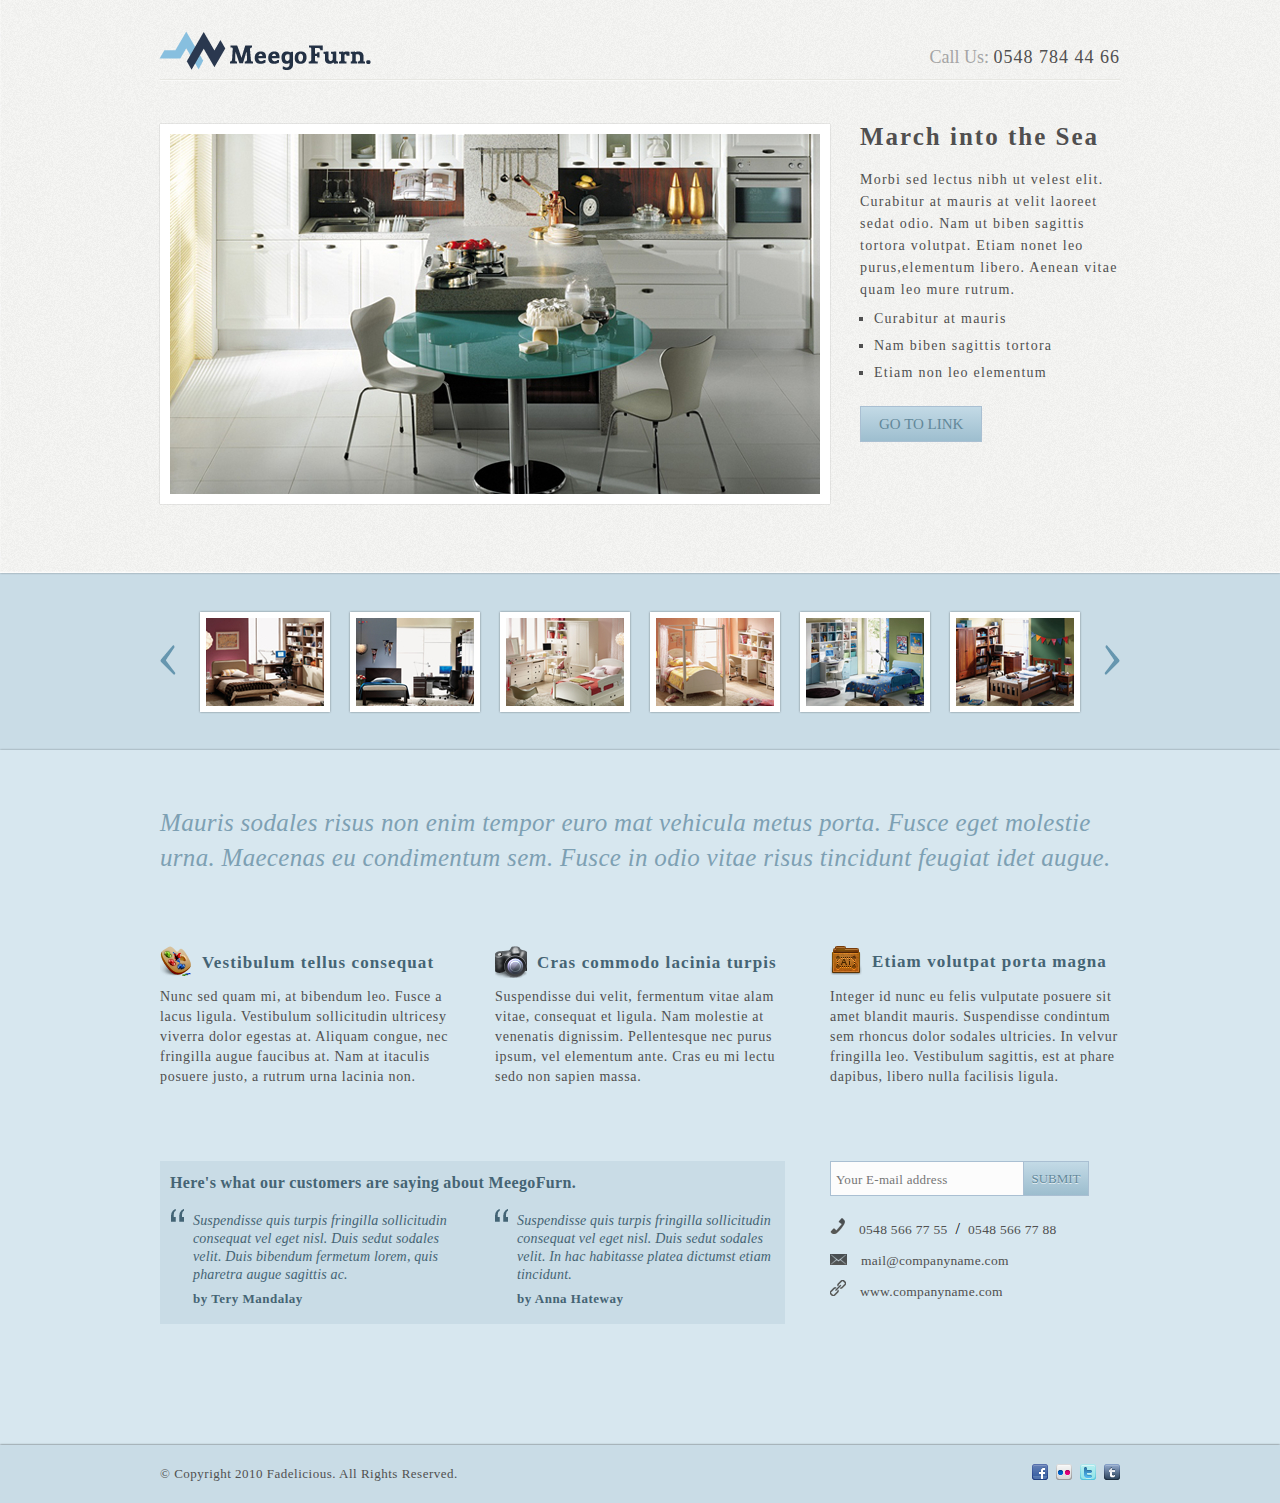
==== index.html @ 45d64d2b "Rename page.html to index.html" ====
<!doctype html>
<html>
  <head>
    <meta charset="utf-8" />
    <title>Index page</title>
    <meta http-equiv="X-UA-Compatible" content="IE=Edge" />
    <meta name="viewport" content="width=device-width, initial-scale=1" />
    <meta name="theme-color" content="#fff" />
    <meta name="format-detection" content="telephone=no" />
    <!-- Fonts -->
    <link href="http://allfont.ru/allfont.css?fonts=lucida-sans-unicode" rel="stylesheet" type="text/css" />
    <link href="http://allfont.ru/allfont.css?fonts=charis-sil" rel="stylesheet" type="text/css" />
    <link rel="stylesheet" media="all" href="css/app.css" />
  </head>
  <body>
    <!-- BEGIN content -->
    <div class="out">
      <div class="hero block-shadow" style="background-image: url(../img/header_bg.jpg);">
        <div class="container">
          <div class="header">
            <div class="header__logo" style="z-index: 100">
              <a href="#"><img src="../img/logo.png" alt=""></a>
            </div>
            <div class="header__phone"> Call Us: <a href="tel:">0548 784 44 66</a>
            </div>
          </div>
          <div class="product">
            <div class="product__img block-shadow">
              <img src="../img/header.jpg" alt="" style="float: left">
            </div>
            <div class="product__text">
              <h2>March into the Sea</h2>
              <p>Morbi sed lectus nibh ut velest elit. Curabitur at mauris at velit laoreet sedat odio. Nam ut biben sagittis tortora volutpat. Etiam nonet leo purus,elementum libero. Aenean vitae quam leo mure rutrum.</p>
              <ul>
                <li>Curabitur at mauris</li>
                <li>Nam biben sagittis tortora</li>
                <li>Etiam non leo elementum</li>
              </ul>
              <div class="product__button">
                <a href="#">Go to link</a>
              </div>
            </div>
          </div>
        </div>
      </div>
      <div class="section slider-box">
        <div class="container" style="position: relative;">
          <div class="arrow-left">
            <img src="../img/arrow-left.png">
          </div>
          <div class="slider">
            <img src="../img/slider1.jpg" alt="slide1">
            <img src="../img/slider2.jpg" alt="slide2">
            <img src="../img/slider3.jpg" alt="slide3">
            <img src="../img/slider4.jpg" alt="slide4">
            <img src="../img/slider5.jpg" alt="slide5">
            <img src="../img/slider6.jpg" alt="slide6">
          </div>
          <div class="arrow-right">
            <img src="../img/arrow-right.png">
          </div>
        </div>
      </div>
      <div class="section description">
        <div class="container">
          <div class="top"> Mauris sodales risus non enim tempor euro mat vehicula metus porta. Fusce eget molestie urna. Maecenas eu condimentum sem. Fusce in odio vitae risus tincidunt feugiat idet augue. </div>
          <div class="middle">
            <div class="middle-block">
              <div class="middle-block__title">
                <img src="../img/col1.svg" alt="">
                <span>Vestibulum tellus consequat</span>
              </div>
            </div>
            <div class="middle-block">
              <div class="middle-block__title">
                <img src="../img/col2.svg" alt="">
                <span>Cras commodo lacinia turpis</span>
              </div>
            </div>
            <div class="middle-block">
              <div class="middle-block__title">
                <img src="../img/col3.svg" alt="">
                <span>Etiam volutpat porta magna</span>
              </div>
            </div>
          </div>
          <div class="middle-text" style="display: flex; width: 100%">
            <div style="width: 290px; margin-right: 45px">
              <p>Nunc sed quam mi, at bibendum leo. Fusce a lacus ligula. Vestibulum sollicitudin ultricesy viverra dolor egestas at. Aliquam congue, nec fringilla augue faucibus at. Nam at itaculis posuere justo, a rutrum urna lacinia non.</p>
            </div>
            <div style="width: 290px; margin-right: 45px">
              <p>Suspendisse dui velit, fermentum vitae alam vitae, consequat et ligula. Nam molestie at venenatis dignissim. Pellentesque nec purus ipsum, vel elementum ante. Cras eu mi lectu sedo non sapien massa.</p>
            </div>
            <div style="width: 290px">
              <p>Integer id nunc eu felis vulputate posuere sit amet blandit mauris. Suspendisse condintum sem rhoncus dolor sodales ultricies. In velvur fringilla leo. Vestibulum sagittis, est at phare dapibus, libero nulla facilisis ligula.</p>
            </div>
          </div>
          <div style="clear: both"></div>
          <div class="bottom">
            <div class="bottom__quotes">
              <p>Here's what our customers are saying about MeegoFurn.</p>
              <div class="bottom__quotes-block">
                <div class="bottom__quote">
                  <img src="../img/quotes.png" alt="">
                  <p class="bottom__quote-text">Suspendisse quis turpis fringilla sollicitudin consequat vel eget nisl. Duis sedut sodales velit. Duis bibendum fermetum lorem, quis pharetra augue sagittis ac.</p>
                  <p class="bottom__quote-author">by Tery Mandalay</p>
                </div>
                <div class="bottom__quote">
                  <img src="../img/quotes.png" alt="">
                  <p class="bottom__quote-text">Suspendisse quis turpis fringilla sollicitudin consequat vel eget nisl. Duis sedut sodales velit. In hac habitasse platea dictumst etiam tincidunt.</p>
                  <p class="bottom__quote-author">by Anna Hateway</p>
                </div>
              </div>
            </div>
            <div class="bottom__feedback">
              <div class="bottom__feedback-input">
                <input type="text" placeholder="Your E-mail address">
                <input type="submit" value="submit">
              </div>
              <div class="bottom__feedback-contacts">
                <img src="../img/phone.svg" alt="">
                <a href="tel:05485667755">0548 566 77 55</a><span> / </span><a href="tel:05485667788">0548 566 77 88</a>
              </div>
              <div class="bottom__feedback-contacts">
                <img src="../img/e-mail.svg" alt="">
                <a href="email:mail@companyname.com">mail@companyname.com</a>
              </div>
              <div class="bottom__feedback-contacts">
                <img src="../img/website.svg" alt="">
                <a href="www.companyname.com">www.companyname.com</a>
              </div>
            </div>
          </div>
        </div>
      </div>
      <footer>
        <div class="container">
          <p class="copyright">© Copyright 2010 Fadelicious. All Rights Reserved.</p>
          <div class="social-icons">
            <a href="#"><img src="../img/Facebook.svg" alt=""></a>
            <a href="#"><img src="../img/Flickr.svg" alt=""></a>
            <a href="#"><img src="../img/Twitter.svg" alt=""></a>
            <a href="#"><img src="../img/Tumblr.svg" alt=""></a>
          </div>
        </div>
      </footer>
    </div>
    <!-- END content -->
    
    <!-- BEGIN scripts -->
    <script type="text/javascript" src="js/app.js"></script>
    <!-- END scripts -->
  </body>
</html>
---- css/app.css ----
a,abbr,acronym,address,applet,article,aside,audio,b,big,blockquote,body,canvas,caption,center,cite,code,dd,del,details,dfn,div,dl,dt,em,embed,figcaption,figure,footer,form,h1,h2,h3,h4,h5,h6,header,hgroup,html,i,iframe,ins,kbd,label,legend,li,mark,menu,nav,object,ol,output,p,pre,q,ruby,s,samp,section,small,span,strike,strong,sub,summary,sup,table,tbody,td,tfoot,th,thead,time,tr,tt,u,ul,var,video{margin:0;padding:0;border:0;vertical-align:baseline}fieldset,img{margin:0;padding:0;vertical-align:baseline}html{-ms-text-size-adjust:100%;-webkit-text-size-adjust:100%;-webkit-box-sizing:border-box;box-sizing:border-box}a img,fieldset,img{border:0}input[type=email],input[type=tel],input[type=text],textarea{-webkit-appearance:none}button,input[type=submit]{cursor:pointer}button::-moz-focus-inner,input[type=submit]::-moz-focus-inner{padding:0;border:0}textarea{overflow:auto}button,input{margin:0;padding:0;border:0}a,a:focus,button,div,h1,h2,h3,h4,h5,h6,input,select,span,textarea{outline:0}ol,ul{list-style-type:none}table{border-spacing:0;border-collapse:collapse;width:100%}*,:after,:before{-webkit-box-sizing:inherit;box-sizing:inherit}.icon-facebook{width:.53em;height:1em;fill:none}.icon-logo{width:5.44em;height:1em;fill:#000}body{font-family:'Lucida Sans Unicode'}.container{margin:0 auto;max-width:960px}.container:after{content:" ";display:table;clear:both}.hero{padding-top:31px;padding-bottom:69px;background-repeat:no-repeat;-webkit-box-shadow:0 0 2px 0 rgba(0,0,0,.38);box-shadow:0 0 2px 0 rgba(0,0,0,.38)}.block-shadow,.description .middle div,.header,.hero{position:relative}.block-shadow:after,.block-shadow:before{content:"";position:absolute;z-index:-1;-webkit-box-shadow:0 2px 40px rgba(0,0,0,.8);box-shadow:0 2px 40px rgba(0,0,0,.8);top:50%;bottom:-5px;left:10px;right:10px;border-radius:800px/10px}.block-shadow:after{left:auto;-webkit-transform:skew(8deg) rotate(3deg);-ms-transform:skew(8deg) rotate(3deg);transform:skew(8deg) rotate(3deg)}.header{height:49px;border-bottom:1px solid #e7e7e2;-webkit-box-shadow:0 1px 0 0 rgba(255,255,255,.55);-webkit-box-shadow--moz-box-shadow:0 1px 0 0 rgba(255,255,255,.55);box-shadow:0 1px 0 0 rgba(255,255,255,.55)}.header__logo{float:left;margin-left:-1px}.header__phone,.header__phone a{font-weight:400;font-size:18px;line-height:17px}.header__phone{position:absolute;right:0;bottom:13px;font-family:CharisSIL;color:#a5a5a5}.header__phone a,.product__button a{text-decoration:none;font-family:CharisSIL}.header__phone a{letter-spacing:1px;color:#504f4f}.product{margin-top:45px}.product__img{background-color:#fff;padding:10px;max-width:670px;max-height:380px;float:left;margin-top:2px;margin-right:30px;-webkit-box-shadow:0 0 1px 0 rgba(0,0,0,.38);box-shadow:0 0 1px 0 rgba(0,0,0,.38)}.product__img,.product__img img{overflow:hidden}.product__text h2{letter-spacing:2px;font-family:'Charis SIL';color:#504f4f;font-size:25px;font-weight:700;line-height:30px;text-shadow:0 1px 0 rgba(255,255,255,.55);margin-top:-3px;margin-bottom:17px}.product__text p,.product__text ul{font-family:LucidaSans;color:#505050;font-size:14px;letter-spacing:1.25px;line-height:22px;margin-bottom:4px}.product__text ul{line-height:27px;list-style-type:square;position:relative;left:14px;margin-bottom:21px}.product__button{float:left;background:-webkit-linear-gradient(90deg,#9cbdce 0%,#c3dae6 100%);background:-o-linear-gradient(90deg,#9cbdce 0%,#c3dae6 100%);background:-webkit-gradient(linear,left bottom,left top,from(#9cbdce),to(#c3dae6));background:-webkit-linear-gradient(bottom,#9cbdce 0%,#c3dae6 100%);background:-o-linear-gradient(bottom,#9cbdce 0%,#c3dae6 100%);background:linear-gradient(0deg,#9cbdce 0%,#c3dae6 100%)}.product__button a{padding:9px 18px;border:1px solid #a9bfd2;text-transform:uppercase;color:#62889a;font-size:15px;line-height:35px}.slider-box .container{display:-webkit-box;display:-ms-flexbox;display:flex;display-flex-direction:column;display-justify-content:center}.arrow-left,.arrow-right{position:absolute;top:50%;-webkit-transform:translate(0,-50%);-ms-transform:translate(0,-50%);transform:translate(0,-50%)}.arrow-left{left:0}.arrow-right{right:0}.slider-box{z-index:5;background-color:#c9dce6;-webkit-box-shadow:0 1px 2px 0 rgba(0,0,0,.22);box-shadow:0 1px 2px 0 rgba(0,0,0,.22)}.slider{margin:39px auto 34px}.slider img{-webkit-box-shadow:0 0 2px 0 rgba(0,0,0,.44);box-shadow:0 0 2px 0 rgba(0,0,0,.44);margin-right:16px;margin-left:0;width:130px;height:100px;padding:6px;background-color:#fff}.slider img:last-child{margin-right:0}.description{-webkit-box-shadow:0 0 2px 0 rgba(0,0,0,.38);box-shadow:0 0 2px 0 rgba(0,0,0,.38);background-color:#d7e7ef;padding-bottom:121px}.description .top{font-size:25px;line-height:35px;color:#7da0b3;font-family:"Charis SIL";font-style:italic;padding:55px 0 71px;letter-spacing:.3px}.description .middle span{position:absolute;top:50%;left:37px;-webkit-transform:translate(0,-32%);-ms-transform:translate(0,-32%);transform:translate(0,-32%);letter-spacing:1.1px;margin-left:5px;margin-top:-5px;font-size:17px;color:#456474;font-family:"CharisSIL";font-weight:700}.description .middle-text p{letter-spacing:.72px;margin-top:5px;font-size:14px;line-height:20px;color:#505050;font-family:"Lucida Sans"}.middle-block{width:290px;float:left;margin-right:45px}.middle-block:last-child{margin-right:0}.bottom{margin-top:74px;display:-moz-flex;display:-ms-flex;display:-o-flex;display:-webkit-box;display:-ms-flexbox;display:flex}.bottom__quotes{background-color:#c9dce6;width:625px;margin-right:45px}.bottom__quotes>p{letter-spacing:.35px;font-size:16px;line-height:19px;color:#456474;font-family:"Charis SIL";font-weight:700;margin-top:12px;margin-left:10px;margin-bottom:20px}.bottom__feedback{-webkit-box-flex:1;-ms-flex:1;flex:1}.bottom__quotes-block{display:-moz-flex;display:-ms-flex;display:-o-flex;display:-webkit-box;display:-ms-flexbox;display:flex}.bottom__quote{width:263px;float:left;letter-spacing:.16px;position:relative;margin-left:33px}.bottom__quote:first-child{margin-right:28px}.bottom__quote span{position:absolute;top:0;left:-16px;font-size:50px;line-height:18px;color:#456474;font-family:"Lucida Sans"}.bottom__quote img{position:absolute;top:-3px;left:-22px;height:13px;width:13px}.bottom__quote-text{font-style:italic;margin-bottom:6px;font-size:14px}.bottom__quote-author{margin-bottom:16px;letter-spacing:.5px;font-size:13px;font-weight:600}.bottom__quote-author,.bottom__quote-text{line-height:18px;color:#456474;font-family:"Lucida Sans"}.bottom__feedback-input{margin-bottom:18px}.bottom__feedback-input input[type=text]{float:left;border:1px solid #a9bfd2;-webkit-box-sizing:border-box;box-sizing:border-box;background-color:#fcfcfc;height:35px;width:194px;font-family:LucidaSans;color:#7a7a7a;font-size:13px;line-height:35px;padding-left:5px;padding-top:2px;letter-spacing:.28px}.bottom__feedback-input input[type=submit]{border:1px solid #a9bfd2;border-left:none;background:-webkit-linear-gradient(90deg,#9cbdce 0%,#c3dae6 100%);background:-o-linear-gradient(90deg,#9cbdce 0%,#c3dae6 100%);background:-webkit-gradient(linear,left bottom,left top,from(#9cbdce),to(#c3dae6));background:-webkit-linear-gradient(bottom,#9cbdce 0%,#c3dae6 100%);background:-o-linear-gradient(bottom,#9cbdce 0%,#c3dae6 100%);background:linear-gradient(0deg,#9cbdce 0%,#c3dae6 100%);width:65px;height:35px;font-family:CharisSIL;color:#62889a;font-size:13px;font-weight:400;line-height:27px;text-shadow:0 1px 0 rgba(255,255,255,.75);text-transform:uppercase;text-align:center}.bottom__feedback-contacts{float:left;width:100%}.bottom__feedback-contacts img{margin-right:10px}.bottom__feedback-contacts a{text-decoration:none;letter-spacing:.3px;font-family:LucidaSans;color:#505050;font-size:13.5px;line-height:31px;text-align:left}.bottom__feedback-contacts span{margin:0 4px}footer{-webkit-box-shadow:0 0 2px 0 rgba(0,0,0,.68);box-shadow:0 0 2px 0 rgba(0,0,0,.68);background-color:#c9dce6}.copyright{letter-spacing:.5px;float:left;font-family:LucidaSans;color:#505050;font-size:13px;line-height:46px;margin-top:6px;margin-bottom:0}.copyright p{margin:0}.social-icons{float:right;margin:19px 0}.social-icons a{margin-left:4px}@media only screen and (max-width:1000px){.container{margin:0 20px}}@media (prefers-reduced-motion:reduce){*{-webkit-transition:none!important;-o-transition:none!important;transition:none!important}}
/*# sourceMappingURL=app.css.map */
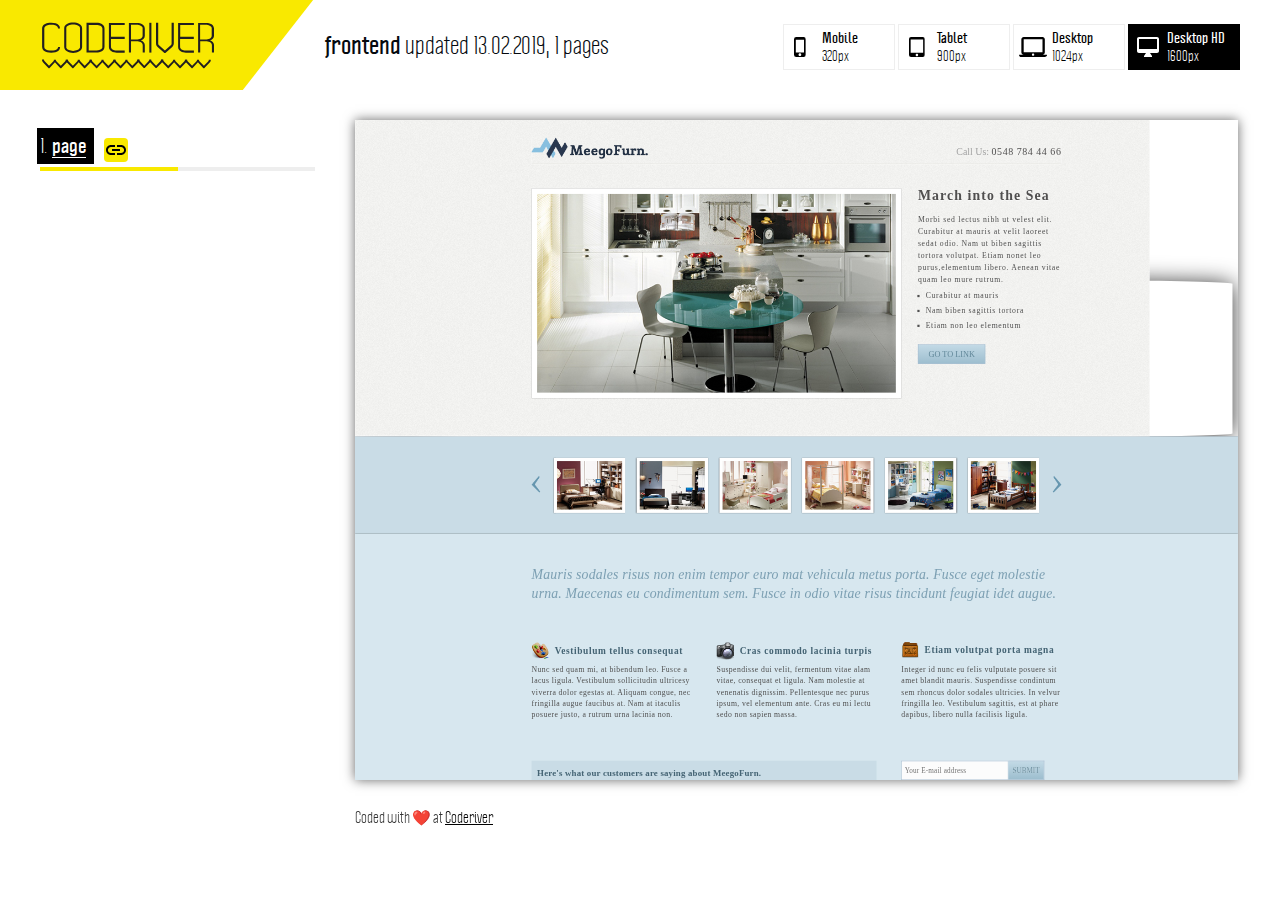
==== commit c5a62b1b: "Add files via upload" ====
--- a/index.html
+++ b/index.html
@@ -1,154 +1,598 @@
 <!doctype html>
 <html>
-  <head>
-    <meta charset="utf-8" />
-    <title>Index page</title>
-    <meta http-equiv="X-UA-Compatible" content="IE=Edge" />
-    <meta name="viewport" content="width=device-width, initial-scale=1" />
-    <meta name="theme-color" content="#fff" />
-    <meta name="format-detection" content="telephone=no" />
-    <!-- Fonts -->
-    <link href="http://allfont.ru/allfont.css?fonts=lucida-sans-unicode" rel="stylesheet" type="text/css" />
-    <link href="http://allfont.ru/allfont.css?fonts=charis-sil" rel="stylesheet" type="text/css" />
-    <link rel="stylesheet" media="all" href="css/app.css" />
-  </head>
-  <body>
-    <!-- BEGIN content -->
-    <div class="out">
-      <div class="hero block-shadow" style="background-image: url(../img/header_bg.jpg);">
-        <div class="container">
-          <div class="header">
-            <div class="header__logo" style="z-index: 100">
-              <a href="#"><img src="../img/logo.png" alt=""></a>
-            </div>
-            <div class="header__phone"> Call Us: <a href="tel:">0548 784 44 66</a>
-            </div>
-          </div>
-          <div class="product">
-            <div class="product__img block-shadow">
-              <img src="../img/header.jpg" alt="" style="float: left">
-            </div>
-            <div class="product__text">
-              <h2>March into the Sea</h2>
-              <p>Morbi sed lectus nibh ut velest elit. Curabitur at mauris at velit laoreet sedat odio. Nam ut biben sagittis tortora volutpat. Etiam nonet leo purus,elementum libero. Aenean vitae quam leo mure rutrum.</p>
-              <ul>
-                <li>Curabitur at mauris</li>
-                <li>Nam biben sagittis tortora</li>
-                <li>Etiam non leo elementum</li>
-              </ul>
-              <div class="product__button">
-                <a href="#">Go to link</a>
-              </div>
-            </div>
-          </div>
-        </div>
-      </div>
-      <div class="section slider-box">
-        <div class="container" style="position: relative;">
-          <div class="arrow-left">
-            <img src="../img/arrow-left.png">
-          </div>
-          <div class="slider">
-            <img src="../img/slider1.jpg" alt="slide1">
-            <img src="../img/slider2.jpg" alt="slide2">
-            <img src="../img/slider3.jpg" alt="slide3">
-            <img src="../img/slider4.jpg" alt="slide4">
-            <img src="../img/slider5.jpg" alt="slide5">
-            <img src="../img/slider6.jpg" alt="slide6">
-          </div>
-          <div class="arrow-right">
-            <img src="../img/arrow-right.png">
-          </div>
-        </div>
-      </div>
-      <div class="section description">
-        <div class="container">
-          <div class="top"> Mauris sodales risus non enim tempor euro mat vehicula metus porta. Fusce eget molestie urna. Maecenas eu condimentum sem. Fusce in odio vitae risus tincidunt feugiat idet augue. </div>
-          <div class="middle">
-            <div class="middle-block">
-              <div class="middle-block__title">
-                <img src="../img/col1.svg" alt="">
-                <span>Vestibulum tellus consequat</span>
-              </div>
-            </div>
-            <div class="middle-block">
-              <div class="middle-block__title">
-                <img src="../img/col2.svg" alt="">
-                <span>Cras commodo lacinia turpis</span>
-              </div>
-            </div>
-            <div class="middle-block">
-              <div class="middle-block__title">
-                <img src="../img/col3.svg" alt="">
-                <span>Etiam volutpat porta magna</span>
-              </div>
-            </div>
-          </div>
-          <div class="middle-text" style="display: flex; width: 100%">
-            <div style="width: 290px; margin-right: 45px">
-              <p>Nunc sed quam mi, at bibendum leo. Fusce a lacus ligula. Vestibulum sollicitudin ultricesy viverra dolor egestas at. Aliquam congue, nec fringilla augue faucibus at. Nam at itaculis posuere justo, a rutrum urna lacinia non.</p>
-            </div>
-            <div style="width: 290px; margin-right: 45px">
-              <p>Suspendisse dui velit, fermentum vitae alam vitae, consequat et ligula. Nam molestie at venenatis dignissim. Pellentesque nec purus ipsum, vel elementum ante. Cras eu mi lectu sedo non sapien massa.</p>
-            </div>
-            <div style="width: 290px">
-              <p>Integer id nunc eu felis vulputate posuere sit amet blandit mauris. Suspendisse condintum sem rhoncus dolor sodales ultricies. In velvur fringilla leo. Vestibulum sagittis, est at phare dapibus, libero nulla facilisis ligula.</p>
-            </div>
-          </div>
-          <div style="clear: both"></div>
-          <div class="bottom">
-            <div class="bottom__quotes">
-              <p>Here's what our customers are saying about MeegoFurn.</p>
-              <div class="bottom__quotes-block">
-                <div class="bottom__quote">
-                  <img src="../img/quotes.png" alt="">
-                  <p class="bottom__quote-text">Suspendisse quis turpis fringilla sollicitudin consequat vel eget nisl. Duis sedut sodales velit. Duis bibendum fermetum lorem, quis pharetra augue sagittis ac.</p>
-                  <p class="bottom__quote-author">by Tery Mandalay</p>
+<head lang="en">
+  <meta charset="UTF-8">
+  <title>frontend</title>
+  <style>
+    *{margin:0;padding: 0;box-sizing: border-box}
+
+    @font-face {
+        font-family: 'Politica';
+        src: url([data-uri]) format('woff');
+        font-weight: normal;
+        font-style: normal;
+
+    }
+
+
+    @font-face {
+        font-family: 'PoliticaBold';
+        src: url([data-uri]) format('woff');
+        font-weight: normal;
+        font-style: normal;
+    }
+    :root{
+    	--main-color: #f9e900;
+    }
+    body {
+      color: #333;
+      margin: 0;
+      padding: 0 40px;
+      font-size: 20px;
+      line-height: 1.6;
+      font-family: 'Politica', serif;
+    }
+    .icon-logo { width: 3.66em; height: 1em; fill: #221F20; }
+    .icon-desktop { width: 1.41em; height: 1em; fill: #000; }
+    .icon-link { width: 2em; height: 1em; fill: #000; }
+    .icon-mobile { width: 0.59em; height: 1em; fill: #000; }
+    .icon-tablet { width: 0.79em; height: 1em; fill: #000; }
+    .icon-watch { width: 0.67em; height: 1em; fill: #000; }
+    .icon-wide { width: 1.1em; height: 1em; fill: #000; }
+
+    section{
+      width: 300px;
+      padding: 30px 0;
+    }
+
+    .preview{
+      position: fixed;
+      right: 42px;
+      top: 120px;
+      left: 355px;
+      bottom: 120px;
+      
+    }
+    iframe{
+		opacity: 1;
+		box-shadow: 0 0 8px rgba(#000,.5);
+		margin: 0 auto;
+		transform-origin: 0 0;
+		box-shadow: 0 0 20px rgba(0,0,0,.6);
+    }
+
+
+    .preview footer{
+      position: absolute;
+      bottom: -50px;
+      right: 0;
+      left: 0;
+      padding: 0;
+    }
+    .preview footer a{
+    	color: #000;
+    }
+
+    .pagelist{
+      list-style-type: none;
+      padding-top: 100px;
+      width: 275px;
+    }
+    .pagelist li{
+      margin-bottom: 25px;
+    }
+    .pagelist li:last-child{
+    	margin-bottom: 0;
+    }
+
+    .pagelist__preview{
+      display: inline-block;
+      box-shadow: none;
+      padding: 5px 20px;
+      border: 1px solid #000;
+      font-size: 13px;
+      margin-top: 10px;
+      text-transform: uppercase;
+      text-shadow: none;
+      font-size: 24px;
+    }
+    .pagelist__title{
+      color: #000;
+      text-decoration: none;
+      padding: 5px 8px 5px 3px;
+      position: relative;
+      left: -3px;
+    }
+    .is-notready .pagelist__title{
+      color: #aaaaaa;
+      background: #fff;
+      pointer-events: none;
+    }
+    .pagelist__title span{
+      margin-right: 5px;
+    }
+    .pagelist__title em{
+      font-style: normal;
+      font-weight: normal;
+      font-family: 'PoliticaBold',sans-serif;
+      position: relative;
+      display: inline-block;
+    }
+    .pagelist__title em:before{
+      content: "";
+      position: absolute;
+      bottom: 4px;
+      width: 100%;
+      left: 0;
+      border-top: 1px solid currentColor;
+    }
+    .pagelist__title.is-active{
+      background: #000;
+      color: #fff;
+    }
+    .pagelist__url{
+      width: 24px;
+      height: 24px;
+      border-radius: 4px;
+      background: #f9e900;
+      background: var(--main-color);
+      display: inline-block;
+      position: relative;
+      vertical-align: middle;
+      margin-left: 4px;
+    }
+    .is-notready .pagelist__url{
+      background: #eeeeee;
+      pointer-events: none;
+    }
+    .pagelist__url .icon{
+      fill: #000;
+      font-size: 10px;
+      position: absolute;
+      top: 50%;
+      left: 50%;
+      transform: translate(-50%,-50%);
+    }
+    .is-notready .pagelist__url .icon{
+      fill:#aaaaaa;
+    }
+    .pagelist__progress{
+      height: 4px;
+      background: #eeeeee;
+      margin-top: 5px;
+    }
+    .pagelist__progress i{
+      height: 4px;
+      display: block;
+      background: #f9e900;
+      background: var(--main-color);
+    }
+
+
+
+    header{
+      overflow: hidden;
+      line-height: 1;
+      /*height: 100px;*/
+      height: 90px;
+      position: fixed;
+      top: 0;
+      left: 0;
+      right: 0;
+      z-index: 200;
+      background: #fff;
+    }
+    header h1{
+      background: #f9e900;
+      background: var(--main-color);
+      height: 91px;
+      position: relative;
+      width: 242px;
+      display: inline-block;
+      vertical-align: top;
+    }
+    header h1:before{
+      width: 200px;
+      height: 200px;
+      position: absolute;
+      right: 0;
+      bottom: 0;
+      content: "";
+      background: #f9e900;
+      background: var(--main-color);
+      transform: rotate(38deg);
+      transform-origin: 100% 100%;
+    }
+    header h1 a{
+      display: block;
+      position: absolute;
+      left: 42px;
+      top: 22px;
+      
+    }
+    header h1 .icon{
+      font-size: 47px;
+    }
+    .header__updated{
+      font-size: 24px;
+      height: 90px;
+      line-height: 90px;
+      color: #050a0f;
+      display: inline-block;
+      vertical-align: top;
+      margin-left: 80px;
+    }
+    .header__updated em{
+      font-weight: normal;
+      font-family: 'PoliticaBold',sans-serif;
+      font-style: normal;
+    }
+    .types{
+      position: absolute;
+      right: 40px;
+      top: 24px;
+    }
+    .types button,.types button:active{
+      height: 46px;
+      width: 112px;
+      border: 1px solid #eee;
+      background: #fff;
+      font-size: 14px;
+      color: #000;
+      text-align: left;
+      font-family: 'Politica', serif;
+      padding-left: 38px;
+      position: relative;
+      outline: none;
+    }
+    .types strong{
+      font-weight: normal;
+      font-family: 'PoliticaBold',sans-serif;
+    }
+    .types .icon{
+      position: absolute;
+      top: 50%;
+      left: 10px;
+      transform: translate(0, -50%);
+      font-size: 20px;
+    }
+    .types .icon-desktop{left: 5px;}
+    .types .icon-wide{left: 8px;}
+
+    .types button.is-active{
+      border-color: #000;
+      color: #fff;
+      background: #000;
+    }
+    .types button.is-active .icon{
+      color: #fff;
+      fill: #fff;
+    }
+    .types span{
+      display: block;
+    }
+    footer{
+      font-size: 15px;
+      text-align: center;
+      padding: 20px 50px;
+      text-align: left;
+      margin-top: 100px;
+    }
+    @media (max-width: 1200px){
+      .header__updated{
+        position: absolute;
+        right: 42px;
+        bottom: 0;
+        line-height: 1;
+        height: auto;
+        margin: 0;
+        font-size: 14px;
+      }
+    }
+    @media (max-width: 780px){
+      body{
+        padding: 0;
+      }
+      .preview iframe,.types{
+        display: none;
+      }
+      .preview{
+      	position: static;
+      	text-align: center;
+      }
+      .preview footer{
+      	position: static;
+      	text-align: center;
+      	margin: 0;
+      	padding: 0 0 20px 0;
+      }
+      header{
+        position: relative;
+        height: auto;
+        text-align: center;
+      }
+      header h1{
+        display: block;
+        width: auto;
+        height: auto;
+        padding: 20px 0 30px;
+      }
+      header h1 a{
+        position: static;
+      }
+      header .icon{
+        font-size: 30px;
+      }
+      .header__updated{
+        display: block;
+        text-align: center;
+        font-size: 14px;
+        line-height: 1;
+        text-align: center;
+        padding: 0;
+        height: auto;
+        margin: 0;
+        position: absolute;
+        bottom: 10px;
+        left: 0;
+        right: 0;
+      }
+      section{
+        margin: 0;
+        width: auto;
+        padding: 0;
+      }
+      .pagelist{
+        margin: 0;
+        padding: 20px;
+        width: auto;
+      }
+    }
+  </style>
+</head>
+<body>
+<svg style="display:none" xmlns="http://www.w3.org/2000/svg">
+<symbol id="icon-desktop" viewBox="0 0 24 17">
+    <title>
+        Shape
+    </title>
+    <path d="M20 15c1.1 0 1.99-.9 1.99-2L22 2c0-1.1-.9-2-2-2H4C2.9 0 2 .9 2 2v11c0 1.1.9 2 2 2H0c0 1.1.9 2 2 2h20c1.1 0 2-.9 2-2h-4zM4 2h16v11H4V2zm8 14c-.55 0-1-.45-1-1s.45-1 1-1 1 .45 1 1-.45 1-1 1z" fill-rule="evenodd"/>
+</symbol><symbol id="icon-link" viewBox="0 0 20 10">
+    <title>
+        Shape
+    </title>
+    <path d="M1.9 5c0-1.71 1.39-3.1 3.1-3.1h4V0H5C2.24 0 0 2.24 0 5s2.24 5 5 5h4V8.1H5C3.29 8.1 1.9 6.71 1.9 5zM6 6h8V4H6v2zm9-6h-4v1.9h4c1.71 0 3.1 1.39 3.1 3.1 0 1.71-1.39 3.1-3.1 3.1h-4V10h4c2.76 0 5-2.24 5-5s-2.24-5-5-5z" fill-rule="evenodd"/>
+</symbol><symbol id="icon-logo" viewBox="0 0 172 47">
+    <title>
+        Page 1
+    </title>
+    <path d="M18.1 25c0 2.8-2 4.5-4.7 5.3-2.3.6-6.1.6-8.3 0-2.8-.7-4.9-2.5-5-5.3V6.4C.1 3.3 2.7 1.5 5.8.9c2.3-.4 5.7-.4 7.9.3C16.2 2 18 3.7 18 6.4h-2c0-1.6-1.2-2.6-2.8-3.2-2-.6-4.9-.6-6.9-.3-2.2.4-4 1.6-4 3.4v18.6c0 1.7 1.5 2.8 3.4 3.3 2 .5 5.2.5 7.2 0 1.8-.5 3.2-1.6 3.2-3.2h2z"/>
+    <path d="M22.2 6.2c0-7.6 17.9-7.6 17.9 0v18.9c0 7.7-17.9 7.7-17.9 0V6.2zM38 25V6.3c0-5-13.7-5-13.7 0V25c0 .6 0 .9.1 1.1 1.3 3.7 12.1 3.7 13.3 0 .3-.2.3-.6.3-1.1z"/>
+    <path d="M44.5 30.6V.8h10.3c3.4 0 7.7 1.7 7.7 5.7v18.3c0 4.1-4.4 5.8-8 5.8h-10zm15.9-24C60.4 4.1 57 3 54.8 3h-8.1v25.5h7.9c2 0 5-.7 5.7-2.7.2-.9.1-15.6.1-19.2z"/>
+    <path d="M69 14.7h13.7v2.2H69c0 1.4-.1 8.1.2 9 .7 2 3.7 2.7 5.6 2.7h7.9v2.2h-7.9c-3.6 0-7.9-1.7-7.9-5.7v-24h15.8V3H69v11.7z"/>
+    <path d="M89 19.2v11.4h-2.1V.9h8c1 0 7.9.1 7.9 5.7v7.1c0 2.3-1.7 4.2-4 4.7 2.2.5 4 2.3 4 4.6v7.6h-2.1V23c0-2.9-3.8-3.8-5.9-3.8H89zm11.7-12.6c0-2.7-3.6-3.8-5.8-3.8H89v14.6h5.7c2.3 0 5.9-.7 5.9-3.7V6.6z"/>
+    <path d="M109.4.8v29.8h-2.1V.8h2.1z"/>
+    <g>
+        <path d="M122.4 31l-6.8-6c-1.3-1.1-1.6-2.3-1.6-3.9V.8h2.2v20.3c0 1.1 0 1.4.8 2.2l5.9 5.3 5.9-5.3c.8-.8.8-1.1.8-2.2V.8h2.2V21c0 1.6-.3 2.7-1.6 3.9l-6.8 6h-1z"/>
+        <path d="M138.1 14.7h13.7v2.2h-13.7c0 1.4-.1 8.1.2 9 .7 2 3.7 2.7 5.7 2.7h7.9v2.2H144c-3.6 0-7.9-1.7-7.9-5.7v-24h15.8V3h-13.7v11.7z"/>
+        <path d="M158.2 19.2v11.4h-2.1V.9h8c1 0 7.9.1 7.9 5.7v7.1c0 2.3-1.7 4.2-4 4.7 2.2.5 4 2.3 4 4.6v7.6h-2.1V23c0-2.9-3.8-3.8-5.9-3.8h-5.8zm11.6-12.6c0-2.7-3.6-3.8-5.8-3.8h-5.9v14.6h5.7c2.3 0 5.9-.7 5.9-3.7V6.6z"/>
+    </g>
+    <path d="M6.6 46.2l-5-5.1C.3 39.7 0 39 0 37.6h2c0 .8.1 1.1.7 1.7L7 43.8l4.2-4.4c.6-.6.7-.9.7-1.7h2c0 .8.1 1.1.7 1.7l4.2 4.4 4.2-4.4c.6-.6.7-.9.7-1.7h2.1c0 1.4-.3 2.1-1.6 3.4l-5 5.1h-.8l-5.5-5.9-5.5 5.9h-.8z"/>
+    <path d="M30.5 46.2l-5-5.1c-1.3-1.3-1.6-2.1-1.6-3.4H26c0 .8.1 1.1.7 1.7l4.2 4.4 4.2-4.4c.6-.6.7-.9.7-1.7h2c0 .8.1 1.1.7 1.7l4.2 4.4 4.2-4.4c.6-.6.7-.9.7-1.7h2c0 1.4-.3 2.1-1.6 3.4l-5 5.1h-.8l-5.5-5.9-5.5 5.9h-.7z"/>
+    <path d="M54.3 46.2l-5-5.1c-1.3-1.3-1.6-2.1-1.6-3.4h2c0 .8.1 1.1.7 1.7l4.2 4.4 4.2-4.4c.6-.6.7-.9.7-1.7h2c0 .8.1 1.1.7 1.7l4.2 4.4 4.2-4.4c.6-.6.7-.9.7-1.7h2c0 1.4-.3 2.1-1.6 3.4l-5 5.1h-.8l-5.5-5.9-5.5 5.9h-.6z"/>
+    <path d="M78.2 46.2l-5-5.1c-1.3-1.3-1.6-2.1-1.6-3.4h2c0 .8.1 1.1.7 1.7l4.2 4.4 4.2-4.4c.6-.6.7-.9.7-1.7h2c0 .8.1 1.1.7 1.7l4.2 4.4 4.2-4.4c.6-.6.7-.9.7-1.7h2.1c0 1.4-.3 2.1-1.6 3.4l-5 5.1H90l-5.5-5.9-5.5 5.9h-.8z"/>
+    <path d="M102 46.2L97 41c-1.3-1.3-1.6-2.1-1.6-3.4h2c0 .8.1 1.1.7 1.7l4.2 4.4 4.2-4.4c.6-.6.7-.9.7-1.7h2c0 .8.1 1.1.7 1.7l4.2 4.4 4.2-4.4c.6-.6.7-.9.7-1.7h2.1c0 1.4-.3 2.1-1.6 3.4l-5 5.1h-.8l-5.5-5.9-5.5 5.9h-.7z"/>
+    <path d="M125.9 46.2l-5-5.1c-1.3-1.3-1.6-2.1-1.6-3.4h2c0 .8.1 1.1.7 1.7l4.2 4.4 4.2-4.4c.6-.6.7-.9.7-1.7h2c0 .8.1 1.1.7 1.7l4.2 4.4 4.2-4.4c.6-.6.7-.9.7-1.7h2.1c0 1.4-.3 2.1-1.6 3.4l-5 5.1h-.8l-5.5-5.9-5.5 5.9h-.7z"/>
+    <path d="M149.7 46.2l-5-5.1c-1.3-1.3-1.6-2.1-1.6-3.4h2.1c0 .8.1 1.1.7 1.7l4.2 4.4 4.2-4.4c.6-.6.7-.9.7-1.7h2c0 .8.1 1.1.7 1.7l4.2 4.4 4.2-4.4c.6-.6.7-.9.7-1.7h2c0 1.4-.3 2.1-1.6 3.4l-5 5.1h-.8l-5.5-5.9-5.5 5.9h-.7z"/>
+</symbol><symbol id="icon-mobile" viewBox="0 0 13 22">
+    <title>
+        Shape
+    </title>
+    <path d="M10.5 0h-8A2.5 2.5 0 0 0 0 2.5v17A2.5 2.5 0 0 0 2.5 22h8a2.5 2.5 0 0 0 2.5-2.5v-17A2.5 2.5 0 0 0 10.5 0zm-4 21c-.83 0-1.5-.67-1.5-1.5S5.67 18 6.5 18s1.5.67 1.5 1.5S7.33 21 6.5 21zm4.5-4H2V3h9v14z" fill-rule="evenodd"/>
+</symbol><symbol id="icon-tablet" viewBox="0 0 19 24">
+    <title>
+        Shape
+    </title>
+    <path d="M16.5 0h-14A2.5 2.5 0 0 0 0 2.5v19A2.5 2.5 0 0 0 2.5 24h14a2.5 2.5 0 0 0 2.5-2.5v-19A2.5 2.5 0 0 0 16.5 0zm-7 23c-.83 0-1.5-.67-1.5-1.5S8.67 20 9.5 20s1.5.67 1.5 1.5-.67 1.5-1.5 1.5zm7.5-4H2V3h15v16z" fill-rule="evenodd"/>
+</symbol><symbol id="icon-watch" viewBox="0 0 16 24">
+    <title>
+        Shape
+    </title>
+    <path d="M16 12c0-2.54-1.19-4.81-3.04-6.27L12 0H4l-.95 5.73A7.94 7.94 0 0 0 0 12a7.94 7.94 0 0 0 3.05 6.27L4 24h8l.96-5.73A7.976 7.976 0 0 0 16 12zM2 12c0-3.31 2.69-6 6-6s6 2.69 6 6-2.69 6-6 6-6-2.69-6-6z" fill-rule="evenodd"/>
+</symbol><symbol id="icon-wide" viewBox="0 0 22 20">
+    <title>
+        Shape
+    </title>
+    <path d="M20 0H2C.9 0 0 .9 0 2v12c0 1.1.9 2 2 2h7l-2 3v1h8v-1l-2-3h7c1.1 0 2-.9 2-2V2c0-1.1-.9-2-2-2zm0 12H2V2h18v10z" fill-rule="evenodd"/>
+</symbol></svg>
+  <header class="header">
+    <h1><a href="http://riverco.de">
+      <svg class="icon icon-logo"><use xlink:href="#icon-logo"></use></svg>
+    </a></h1>
+    
+    <div class="header__updated"><em>frontend</em> updated 13.02.2019, 1 pages</div>
+    <nav class="types">
+      <button data-mode="mobile" data-width="320">
+        <svg class="icon icon-mobile"><use xlink:href="#icon-mobile"></use></svg>
+        <strong>Mobile</strong>
+        <span>320px</span>
+      </button>
+      <button data-mode="ipad" data-width="900">
+        <svg class="icon icon-tablet"><use xlink:href="#icon-tablet"></use></svg>
+        <strong>Tablet</strong>
+        <span>900px</span></button>
+      <button data-mode="desktop" data-width="1024">
+        <svg class="icon icon-desktop"><use xlink:href="#icon-desktop"></use></svg>
+        <strong>Desktop</strong>
+        <span>1024px</span></button>
+      <button data-mode="wide" class="is-active" data-width="1600">
+        <svg class="icon icon-wide"><use xlink:href="#icon-wide"></use></svg>
+        <strong>Desktop HD</strong>
+        <span>1600px</span>
+      </button>
+    </nav>
+  </header>
+  <section>
+    <ol class="pagelist">
+      
+      
+          <li >
+
+                <a class="pagelist__title  is-active " target="_blank" href="page.html"><span>1.</span><em>page</em></a>
+                <a href="page.html" class="pagelist__url">
+                  <svg class="icon icon-link"><use xlink:href="#icon-link"></use></svg>
+                </a>
+                
+                <div class="pagelist__progress">
+                  
+                  <i style="width:50%"></i>
                 </div>
-                <div class="bottom__quote">
-                  <img src="../img/quotes.png" alt="">
-                  <p class="bottom__quote-text">Suspendisse quis turpis fringilla sollicitudin consequat vel eget nisl. Duis sedut sodales velit. In hac habitasse platea dictumst etiam tincidunt.</p>
-                  <p class="bottom__quote-author">by Anna Hateway</p>
-                </div>
-              </div>
-            </div>
-            <div class="bottom__feedback">
-              <div class="bottom__feedback-input">
-                <input type="text" placeholder="Your E-mail address">
-                <input type="submit" value="submit">
-              </div>
-              <div class="bottom__feedback-contacts">
-                <img src="../img/phone.svg" alt="">
-                <a href="tel:05485667755">0548 566 77 55</a><span> / </span><a href="tel:05485667788">0548 566 77 88</a>
-              </div>
-              <div class="bottom__feedback-contacts">
-                <img src="../img/e-mail.svg" alt="">
-                <a href="email:mail@companyname.com">mail@companyname.com</a>
-              </div>
-              <div class="bottom__feedback-contacts">
-                <img src="../img/website.svg" alt="">
-                <a href="www.companyname.com">www.companyname.com</a>
-              </div>
-            </div>
-          </div>
-        </div>
-      </div>
-      <footer>
-        <div class="container">
-          <p class="copyright">© Copyright 2010 Fadelicious. All Rights Reserved.</p>
-          <div class="social-icons">
-            <a href="#"><img src="../img/Facebook.svg" alt=""></a>
-            <a href="#"><img src="../img/Flickr.svg" alt=""></a>
-            <a href="#"><img src="../img/Twitter.svg" alt=""></a>
-            <a href="#"><img src="../img/Tumblr.svg" alt=""></a>
-          </div>
-        </div>
-      </footer>
-    </div>
-    <!-- END content -->
+
+          </li>
+        
+  
+    </ol>
+  </section>
+
+  <aside class="preview" id="preview-wrapper">
     
-    <!-- BEGIN scripts -->
-    <script type="text/javascript" src="js/app.js"></script>
-    <!-- END scripts -->
-  </body>
+    <iframe id="preview"  width="1600" height="600" src="page.html"  frameborder="0"></iframe>
+    <footer>
+      <p>Coded with ❤️ at <a href="http://riverco.de">Coderiver</a></p>
+    </footer>
+  </aside>
+
+
+  <script>
+    var navs = document.querySelectorAll('button');
+    var body = document.querySelectorAll('body')[0];
+    var previewButtons = document.querySelectorAll('.pagelist__title');
+    var iframe = document.getElementById('preview');
+    var previewWrapper = document.getElementById('preview-wrapper');
+    // colors
+    var colors = ['#f9e900','#ddd','#afd702','#add8e6','#f03a96'];
+
+    if(localStorage.getItem('main-color')){
+    	document.documentElement.style.setProperty(`--main-color`, localStorage.getItem('main-color'));
+    }
+
+    body.addEventListener('dblclick', function(event) {
+    	colors = colors.concat(colors.splice(0,1));
+    	document.documentElement.style.setProperty(`--main-color`, colors[0]);
+    	localStorage.setItem('main-color', colors[0]);
+    });
+    // end colors
+
+    function removeActive(){
+      [].forEach.call(previewButtons, function(button) {
+        button.classList.remove('is-active');
+      });
+    }
+
+    function getScrollbarWidth() {
+        var outer = document.createElement("div");
+        outer.style.visibility = "hidden";
+        outer.style.width = "100px";
+        outer.style.msOverflowStyle = "scrollbar"; // needed for WinJS apps
+
+        document.body.appendChild(outer);
+
+        var widthNoScroll = outer.offsetWidth;
+        // force scrollbars
+        outer.style.overflow = "scroll";
+
+        // add innerdiv
+        var inner = document.createElement("div");
+        inner.style.width = "100%";
+        outer.appendChild(inner);        
+
+        var widthWithScroll = inner.offsetWidth;
+
+        // remove divs
+        outer.parentNode.removeChild(outer);
+
+        return widthNoScroll - widthWithScroll;
+    }
+    var  scrollbarwidth = getScrollbarWidth();
+
+    [].forEach.call(previewButtons, function(button) {
+      button.addEventListener('click', function(event) {
+      	
+      	if(window.innerWidth < 780){return;}
+        event.preventDefault();
+        removeActive();
+        var el = event.currentTarget;
+        el.classList.add('is-active');
+        iframe.src = el.href;
+      }, false);
+    });
+
+    
+    var mode = 'wide';
+    [].forEach.call(navs, function(nav) {
+      nav.addEventListener('click', function(event) {
+          event.preventDefault();
+          mode = event.currentTarget.dataset.mode;
+          iframe.style.width = parseInt(event.currentTarget.getAttribute('data-width')) + parseInt(scrollbarwidth) + 'px';
+
+          body.setAttribute('data-mode','is-' + mode);
+
+
+          [].forEach.call(navs, function(nav) {
+            nav.classList.remove('is-active');
+          })
+          event.currentTarget.classList.add('is-active');
+
+          setIframeWidth();
+      }, false);
+
+      function setIframeWidth(){
+        // getting preview area width
+        var pwidth = previewWrapper.offsetWidth;
+        var pheight = previewWrapper.offsetHeight;
+
+        // iframe width
+        var iwidth = iframe.offsetWidth;
+        var iheight = iframe.offsetHeight;
+
+        var scaleV = pheight/iheight;
+        var scaleH = pwidth/iwidth;
+
+        if(mode=='mobile'){
+          iframe.style.transform = 'scale('+ 1 +')';
+          iframe.style.height =  pheight + 'px';
+
+          
+          return;
+        }
+        if(scaleH>1){scaleH = 1;}
+        iframe.style.transform = 'scale('+ scaleH +')';
+
+        iframe.style.height =  pheight/scaleH + 'px';
+        // console.log(pheight*(2 - scaleV) + 'px');
+
+        var realheight = iframe.getBoundingClientRect().height;
+
+        if(realheight>pheight){
+          iframe.style.transform = 'scale('+ scaleV +')';
+        }
+
+
+
+        console.log(scaleV,scaleH);
+      }
+
+      setIframeWidth();
+      // resize event
+      window.addEventListener("resize", function(){
+        setIframeWidth();
+      });
+
+
+    });
+  </script>
+  
+</body>
 </html>
+
+
